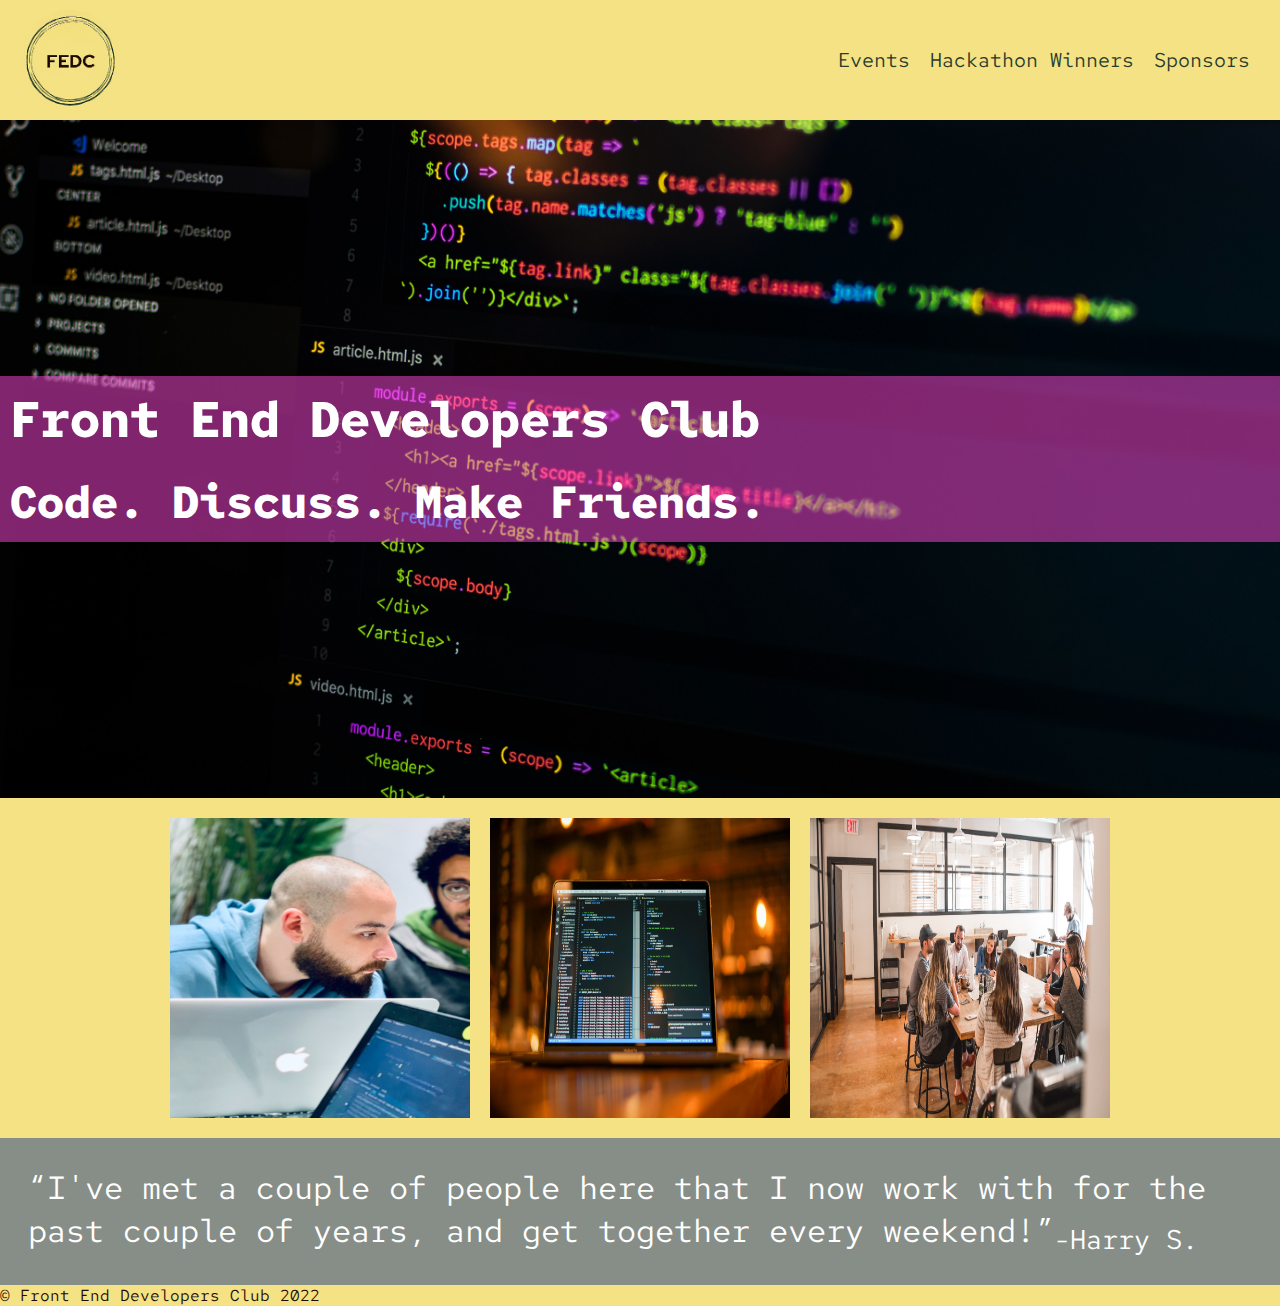
==== index.html @ 34901fd0 "add media queries, font-size, and padding" ====
<!DOCTYPE html>

<html lang="en">
    <head>
        <meta charset="utf-8">
        <meta name="viewport" content="width=device-width, initial-scale=1">
        <meta name="description" content="A Codecademy Challenge Project to test web design concepts.">
        <meta name="keywords" content="frontend, html, javascript, Codecademy, meetup">
        <title>FrontEnd Developers Club</title>
        <link rel="preconnect" href="https://fonts.googleapis.com">
        <link rel="preconnect" href="https://fonts.gstatic.com" crossorigin>
        <link
            href="https://fonts.googleapis.com/css2?family=Red+Hat+Mono:ital,wght@0,300;0,400;0,500;0,600;0,700;1,300;1,400;1,500;1,600;1,700&display=swap"
            rel="stylesheet">
        <link href="/assets/styles/styles.css" rel="stylesheet">
    </head>

    <body>
        <header class="header header--lg">
            <a href="/" title="home"><img class="header__logo" src="/assets/images/FEDC-logo.webp" alt=""></a>
            <nav class="header__nav header__nav--md">
                <a class="header__link" href="#">Events</a>
                <a class="header__link" href="#">Hackathon Winners</a>
                <a class="header__link" href="#sponsors">Sponsors</a>
            </nav>
        </header>
        <main>
            <section class="hero">
                <div class="hero__content">
                    <h1 class="hero__content--mb">Front End Developers Club</h1>
                    <h3>Code. Discuss. Make Friends.</h3>
                </div>
            </section>
            <section class="meetup-images">
                <div class="meetup-images__img-container">
                    <img class="meetup-images__img" src="/assets/images/pair-programming.jpeg"
                        alt="two guys sitting next to each other in from of a computer">
                </div>
                <div class="meetup-images__img-container">
                    <img class="meetup-images__img" src="/assets/images/code-coffee-shop.jpeg"
                        alt="a computer on a table in a coffee shop">
                </div>
                <div class="meetup-images__img-container">
                    <img class="meetup-images__img" src="/assets/images/meetup.jpeg"
                        alt="people sitting together at a table">
                </div>
            </section>
            <section class="pull-quote">
                <q class="pull-quote__quote">I've met a couple of people here that I now work with for the past couple of years, and get together every weekend!</q><sub>-Harry S.</sub>
            </section>
            <section class="information"></section>
            <section id="sponsors" class="sponsors"></section>
        </main>
        <footer class="footer">
            <div class="copyright">
                <p>&copy; Front End Developers Club 2022</p>
            </div>
        </footer>
    </body>
</html>
---- assets/styles/styles.css ----
/*
 ****** GLOBAL ******
 */
:root {
  /* CSS HEX */
  --purple-pizzazz: #ff47daff;
  --dark-sienna: #230903ff;
  --flax: #f4e285ff;
  --kombu-green: #273c2cff;
  --battleship-grey: #878e88ff;
}

* {
  margin: 0;
  padding: 0;
  box-sizing: border-box;
}

body {
  background-color: var(--flax);
  color: var(--dark-sienna);
  font-size: 16px;
  font-family: "Red Hat Mono", monospace;
}
h1 {
  font-size: 2.8125em;
}
h2 {
  font-size: 2.5em;
}
h3 {
  font-size: 2.1875em;
}
h4 {
  font-size: 1.75em;
}
h5 {
  font-size: 1.5625em;
}
h6 {
  font-size: 1.25em;
}
a {
  font-size: 1.125rem;
}
p {
  font-size: inherit;
}
img {
  display: block;
}

@media only screen and (min-width: 1024px) {
  h1 {
    font-size: 3em;
  }
  h2 {
    font-size: 2.8125em;
  }
  h3 {
    font-size: 2.5em;
  }
  h4 {
    font-size: 2.1875em;
  }
  h5 {
    font-size: 1.75em;
  }
  h6 {
    font-size: 1.5625em;
  }
  a {
    font-size: 1.25rem;
  }
}

@media only screen and (min-width: 1280px) {
  h1 {
    font-size: 3.125em;
  }
  h2 {
    font-size: 3em;
  }
  h3 {
    font-size: 2.8125em;
  }
  h4 {
    font-size: 2.5em;
  }
  h5 {
    font-size: 2.1875em;
  }
  h6 {
    font-size: 1.75em;
  }
}

/*
****** Header ******
 */
.header {
  position: relative;
  display: flex;
  justify-content: center;
  align-content: center;
  flex-flow: column wrap;
  width: 100%;
}
.header__logo {
  position: relative;
  margin: 0.625rem auto;
  max-width: 6.25rem;
  border-radius: 100%;
  align-self: center;
}
.header__nav {
  position: relative;
  align-self: center;
  display: flex;
  justify-content: center;
  align-content: center;
  flex-direction: column;
}
.header__link {
  justify-self: center;
  align-self: center;
  padding: 0.625rem;
  text-decoration: none;
  color: var(--kombu-green);
}
.header__link:active {
  color: var(--purple-pizzazz);
}
@media only screen and (min-width: 768px) {
  .header__nav--md {
    flex-direction: row;
  }
}
@media only screen and (min-width: 1024px) {
  .header--lg {
    flex-direction: row;
    justify-content: space-between;
    padding: 0 1.25rem;
  }
}

/*
****** Hero ******
 */
.hero {
  position: relative;
  background-image: url("/assets/images/hero-front-end-code.jpeg");
  background-repeat: no-repeat;
  background-size: cover;
  background-position: center;
  /* background-origin: content-box; */
  padding: 20% 0;
}
.hero__content {
  position: relative;
  background-color: rgba(255, 71, 218, 0.5);
  color: white;
  display: flex;
  flex-flow: column wrap;
  justify-content: center;
  align-content: flex-start;
  padding: 0.625rem;
}

.hero__content--mb {
  margin-bottom: 1.25rem;
}

/* 
****** Metup Images ******
 */

.meetup-images {
  position: relative;
  display: flex;
  justify-content: center;
  align-content: center;
  flex-flow: column wrap;
  width: 100%;
  height: 100%;
  padding: 0.625rem 0;
}
.meetup-images__img-container {
  margin: 0.625rem;
}
.meetup-images__img {
  width: 100%;
  height: 100%;
  margin: 0 auto;
}
@media only screen and (min-width: 768px) {
  .meetup-images {
    flex-flow: row wrap;
  }
  .meetup-images__img-container {
    max-height: 18.75rem;
    max-width: 18.75rem;
  }
}

/* 
****** Pull Quote ******
 */
.pull-quote {
  background-color: var(--battleship-grey);
  padding: 0.75rem;
  color: #fff;
  font-size: 1.25rem;
}
@media only screen and (min-width: 768px) {
  .pull-quote {
    padding: 1.75rem;
  }
}
@media only screen and (min-width: 1024px) {
  .pull-quote {
    font-size: 2rem;
  }
}
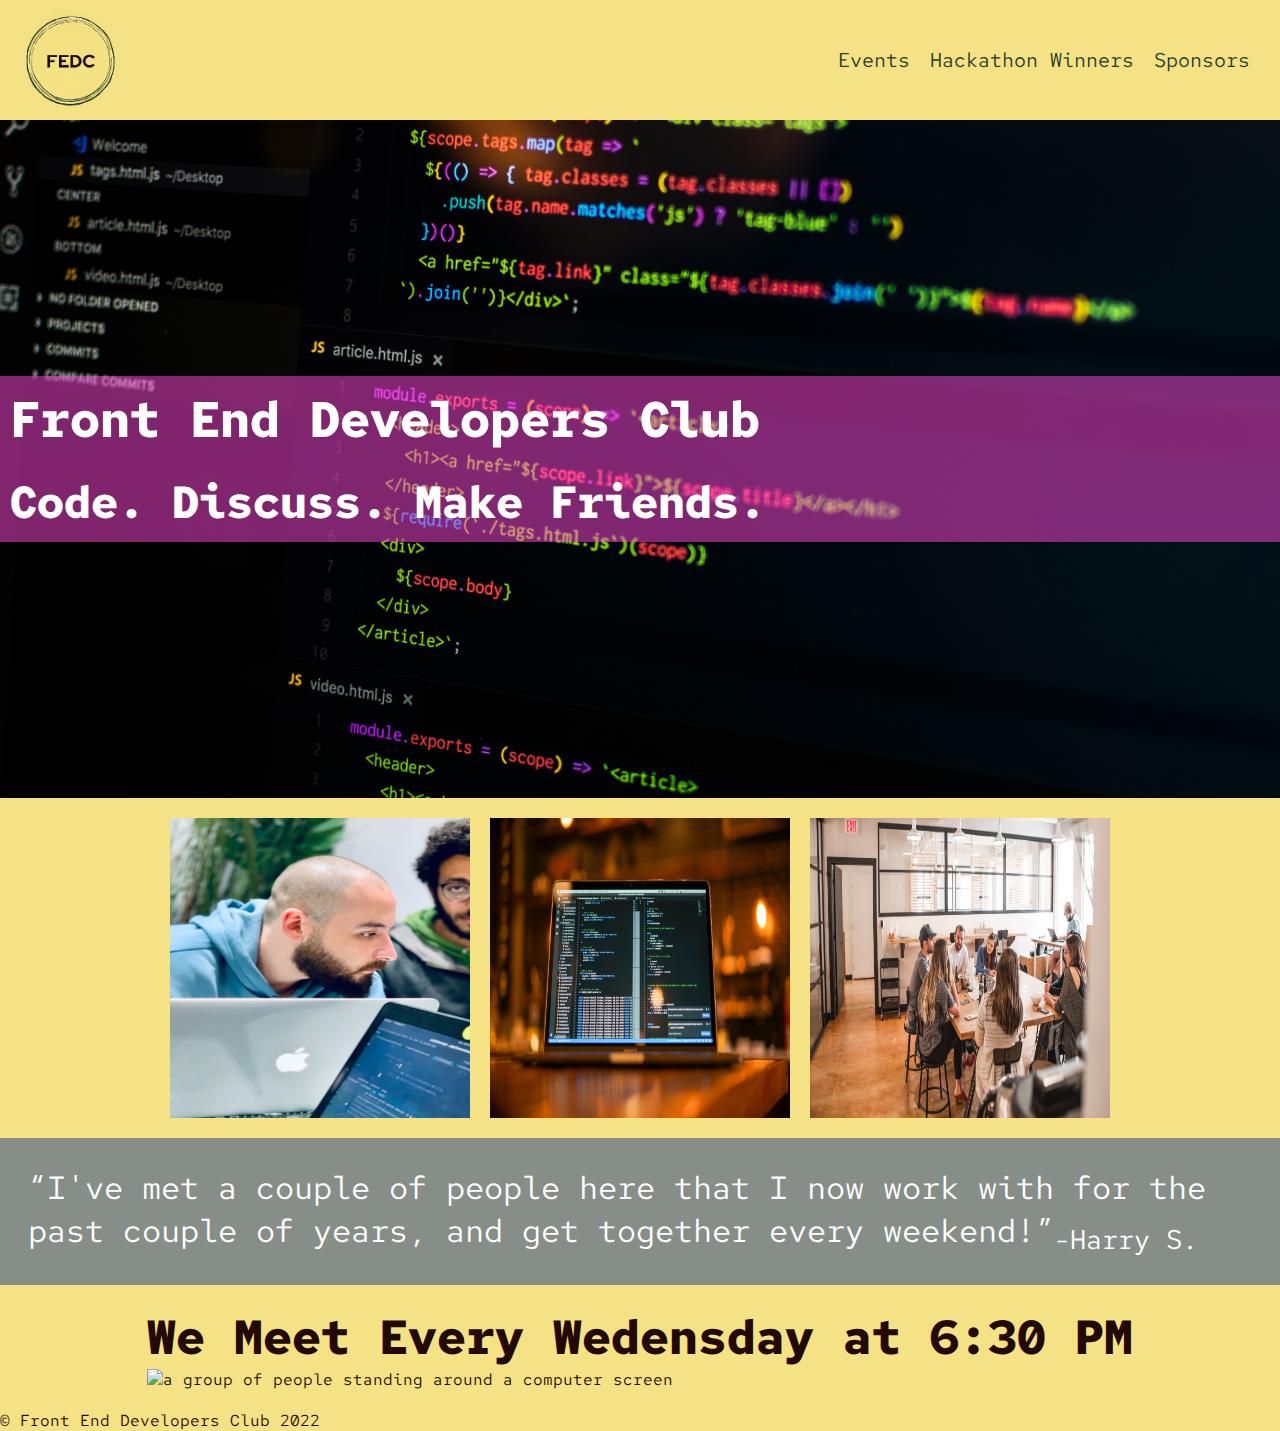
==== commit 81cd0b54: "WIP - feature initial --added heading --add add image" ====
--- a/index.html
+++ b/index.html
@@ -48,7 +48,10 @@
             <section class="pull-quote">
                 <q class="pull-quote__quote">I've met a couple of people here that I now work with for the past couple of years, and get together every weekend!</q><sub>-Harry S.</sub>
             </section>
-            <section class="information"></section>
+            <section class="information">
+                <h2>We Meet Every Wedensday at 6:30 PM</h2>
+                <img class="information__image" src="/assets/images/group-img.jpeg" alt="a group of people standing around a computer screen">
+            </section>
             <section id="sponsors" class="sponsors"></section>
         </main>
         <footer class="footer">
--- a/assets/styles/styles.css
+++ b/assets/styles/styles.css
@@ -174,7 +174,6 @@
 /* 
 ****** Metup Images ******
  */
-
 .meetup-images {
   position: relative;
   display: flex;
@@ -222,3 +221,16 @@
     font-size: 2rem;
   }
 }
+
+/* 
+****** Information ******
+*/
+.information {
+  padding: 1.25rem 0;
+  display: flex;
+  justify-content: center;
+  align-content: center;
+  flex-flow: column wrap;
+}
+.information__image {
+}
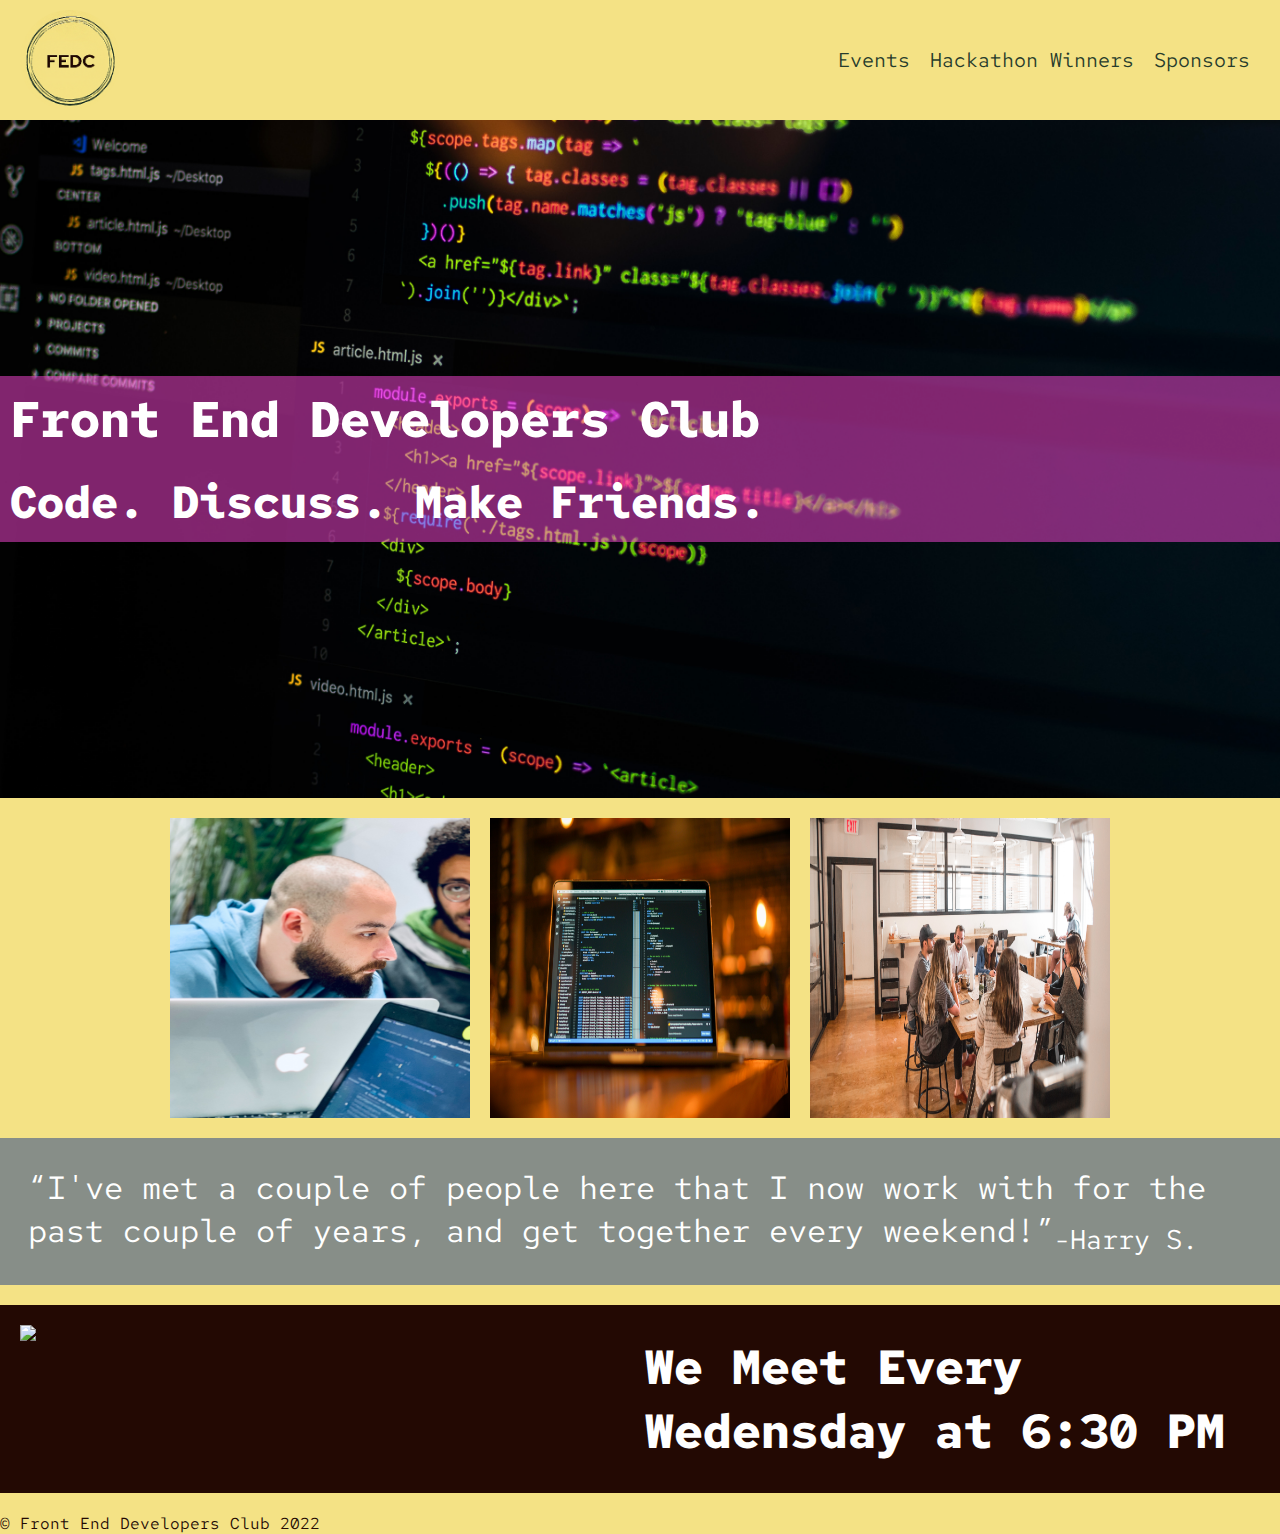
==== commit f475ede1: "[feature-update]: refactor html and styles." ====
--- a/index.html
+++ b/index.html
@@ -49,8 +49,9 @@
                 <q class="pull-quote__quote">I've met a couple of people here that I now work with for the past couple of years, and get together every weekend!</q><sub>-Harry S.</sub>
             </section>
             <section class="information">
-                <h2>We Meet Every Wedensday at 6:30 PM</h2>
-                <img class="information__image" src="/assets/images/group-img.jpeg" alt="a group of people standing around a computer screen">
+                <img class="information__image" src="/assets/images/group-img.jpeg"
+                    alt="a group of people standing around a computer screen">
+                <h2 class="information__heading">We Meet Every Wedensday at 6:30 PM</h2>
             </section>
             <section id="sponsors" class="sponsors"></section>
         </main>
--- a/assets/styles/styles.css
+++ b/assets/styles/styles.css
@@ -226,11 +226,32 @@
 ****** Information ******
 */
 .information {
-  padding: 1.25rem 0;
-  display: flex;
-  justify-content: center;
-  align-content: center;
-  flex-flow: column wrap;
+  padding: 1.25rem;
+  display: flex;
+  justify-content: center;
+  align-content: center;
+  flex-flow: column wrap;
+  background-color: var(--dark-sienna);
+  margin: 1.25rem auto;
+}
+.information__heading {
+  padding: 0.625rem;
+  color: #fff;
+  align-self: center;
 }
 .information__image {
-}
+  width: 100%;
+  height: auto;
+}
+@media only screen and (min-width: 1024px) {
+  .information {
+    flex-flow: row;
+  }
+  .information__heading {
+    max-width: none;
+    width: 100%;
+  }
+  .information__image {
+    max-width: 50%;
+  }
+}
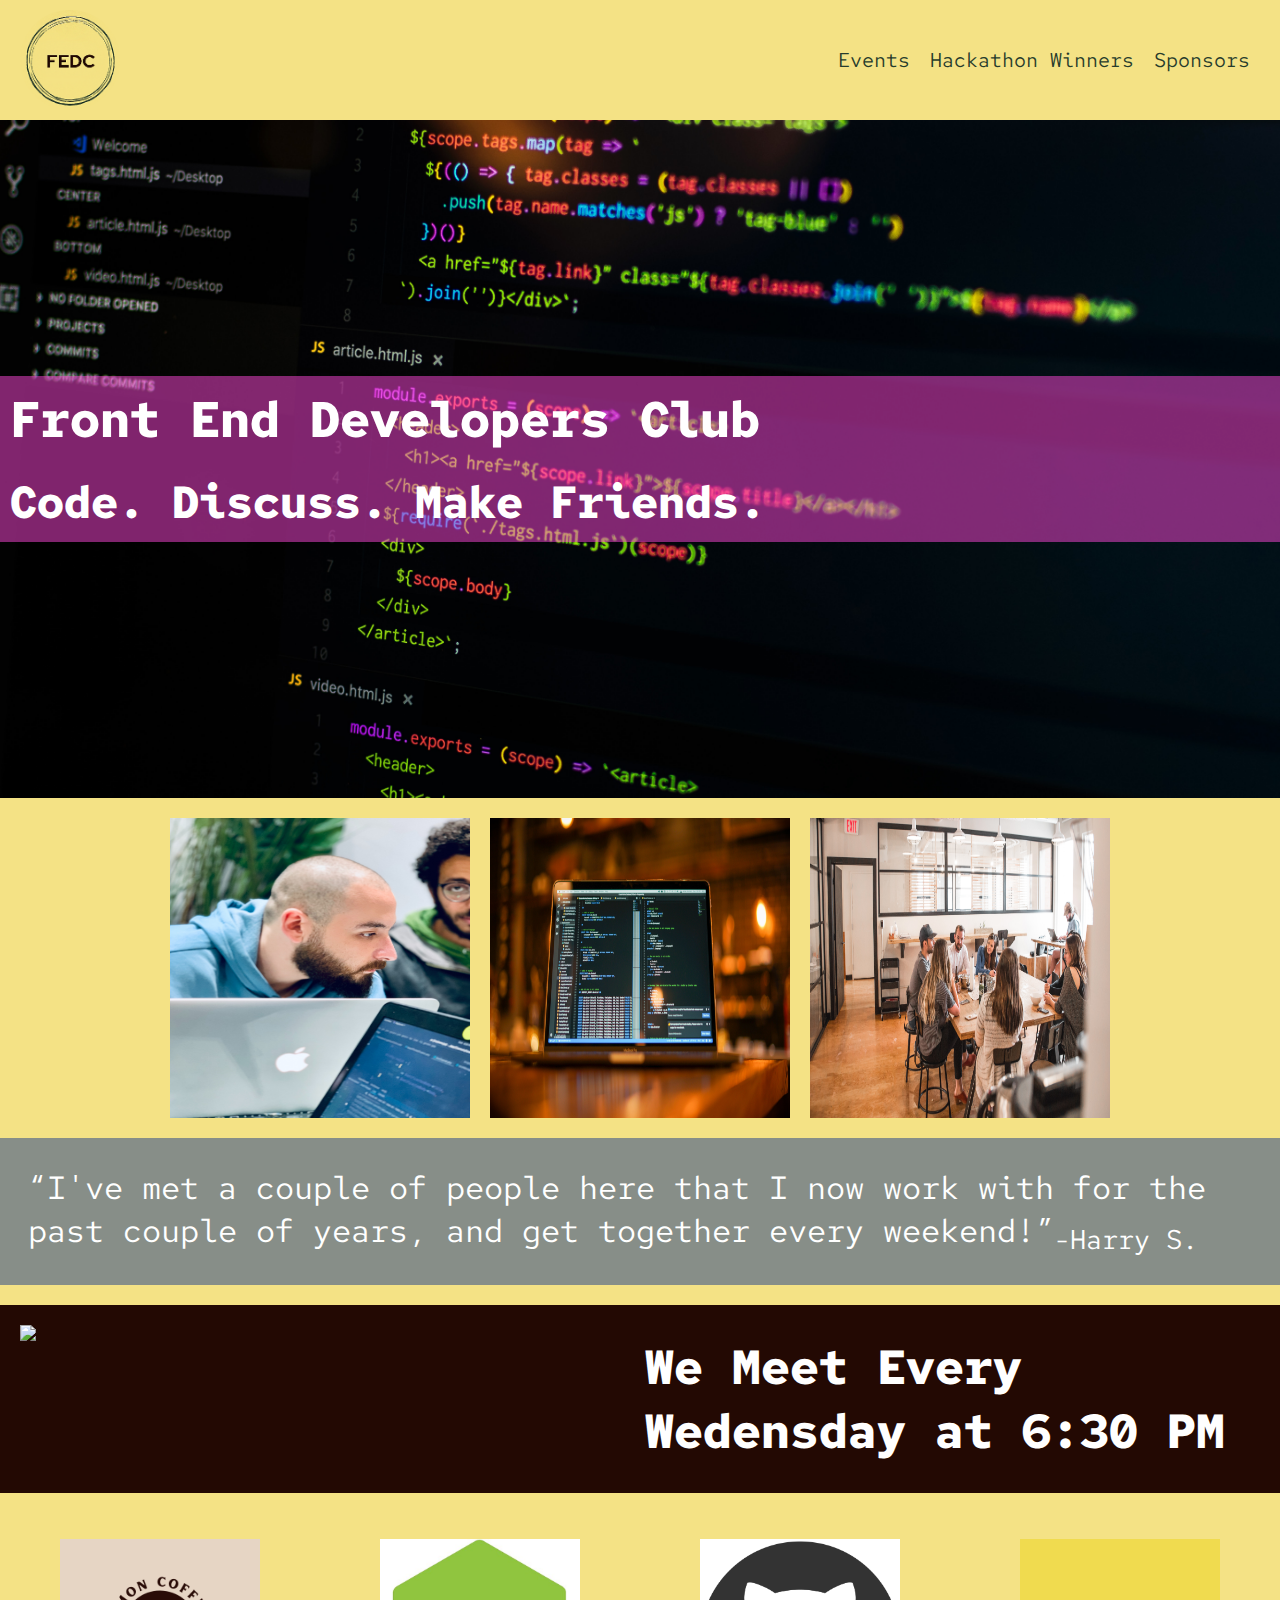
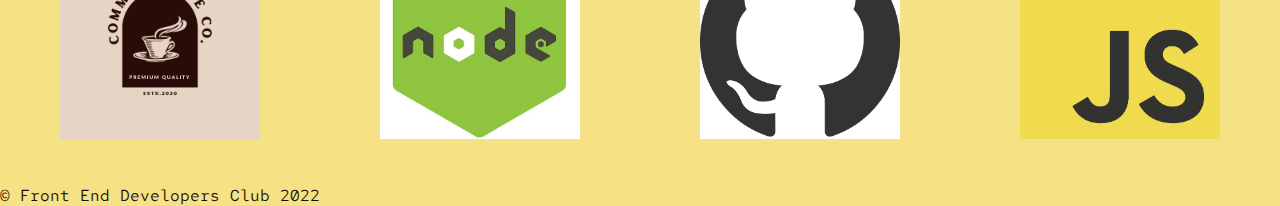
==== commit a9087047: "add sponsors" ====
--- a/index.html
+++ b/index.html
@@ -46,14 +46,20 @@
                 </div>
             </section>
             <section class="pull-quote">
-                <q class="pull-quote__quote">I've met a couple of people here that I now work with for the past couple of years, and get together every weekend!</q><sub>-Harry S.</sub>
+                <q class="pull-quote__quote">I've met a couple of people here that I now work with for the past couple
+                    of years, and get together every weekend!</q><sub>-Harry S.</sub>
             </section>
             <section class="information">
                 <img class="information__image" src="/assets/images/group-img.jpeg"
                     alt="a group of people standing around a computer screen">
                 <h2 class="information__heading">We Meet Every Wedensday at 6:30 PM</h2>
             </section>
-            <section id="sponsors" class="sponsors"></section>
+            <section id="sponsors" class="sponsors">
+                <img class="sponsors__logo" src="/assets/images/coffee-logo.png" alt="a coffee shopt logo">
+                <img class="sponsors__logo" src="/assets/images/node-js-logo.jpeg" alt="NodeJS logo">
+                <img class="sponsors__logo" src="/assets/images/GitHub_logo.png" alt="Github logo">
+                <img class="sponsors__logo" src="/assets/images/JavaScript_Logo.png" alt="JavaScript logo">
+            </section>
         </main>
         <footer class="footer">
             <div class="copyright">
--- a/assets/styles/styles.css
+++ b/assets/styles/styles.css
@@ -255,3 +255,20 @@
     max-width: 50%;
   }
 }
+
+/* 
+****** Sponsors *******
+*/
+.sponsors {
+  display: flex;
+  flex-flow: row wrap;
+  justify-content: space-around;
+  align-content: center;
+  margin: 1.25rem auto;
+}
+.sponsors__logo {
+  max-width: 12.5rem;
+  height: 12.5rem;
+  background-color: #ffffff;
+  margin: 2%;
+}
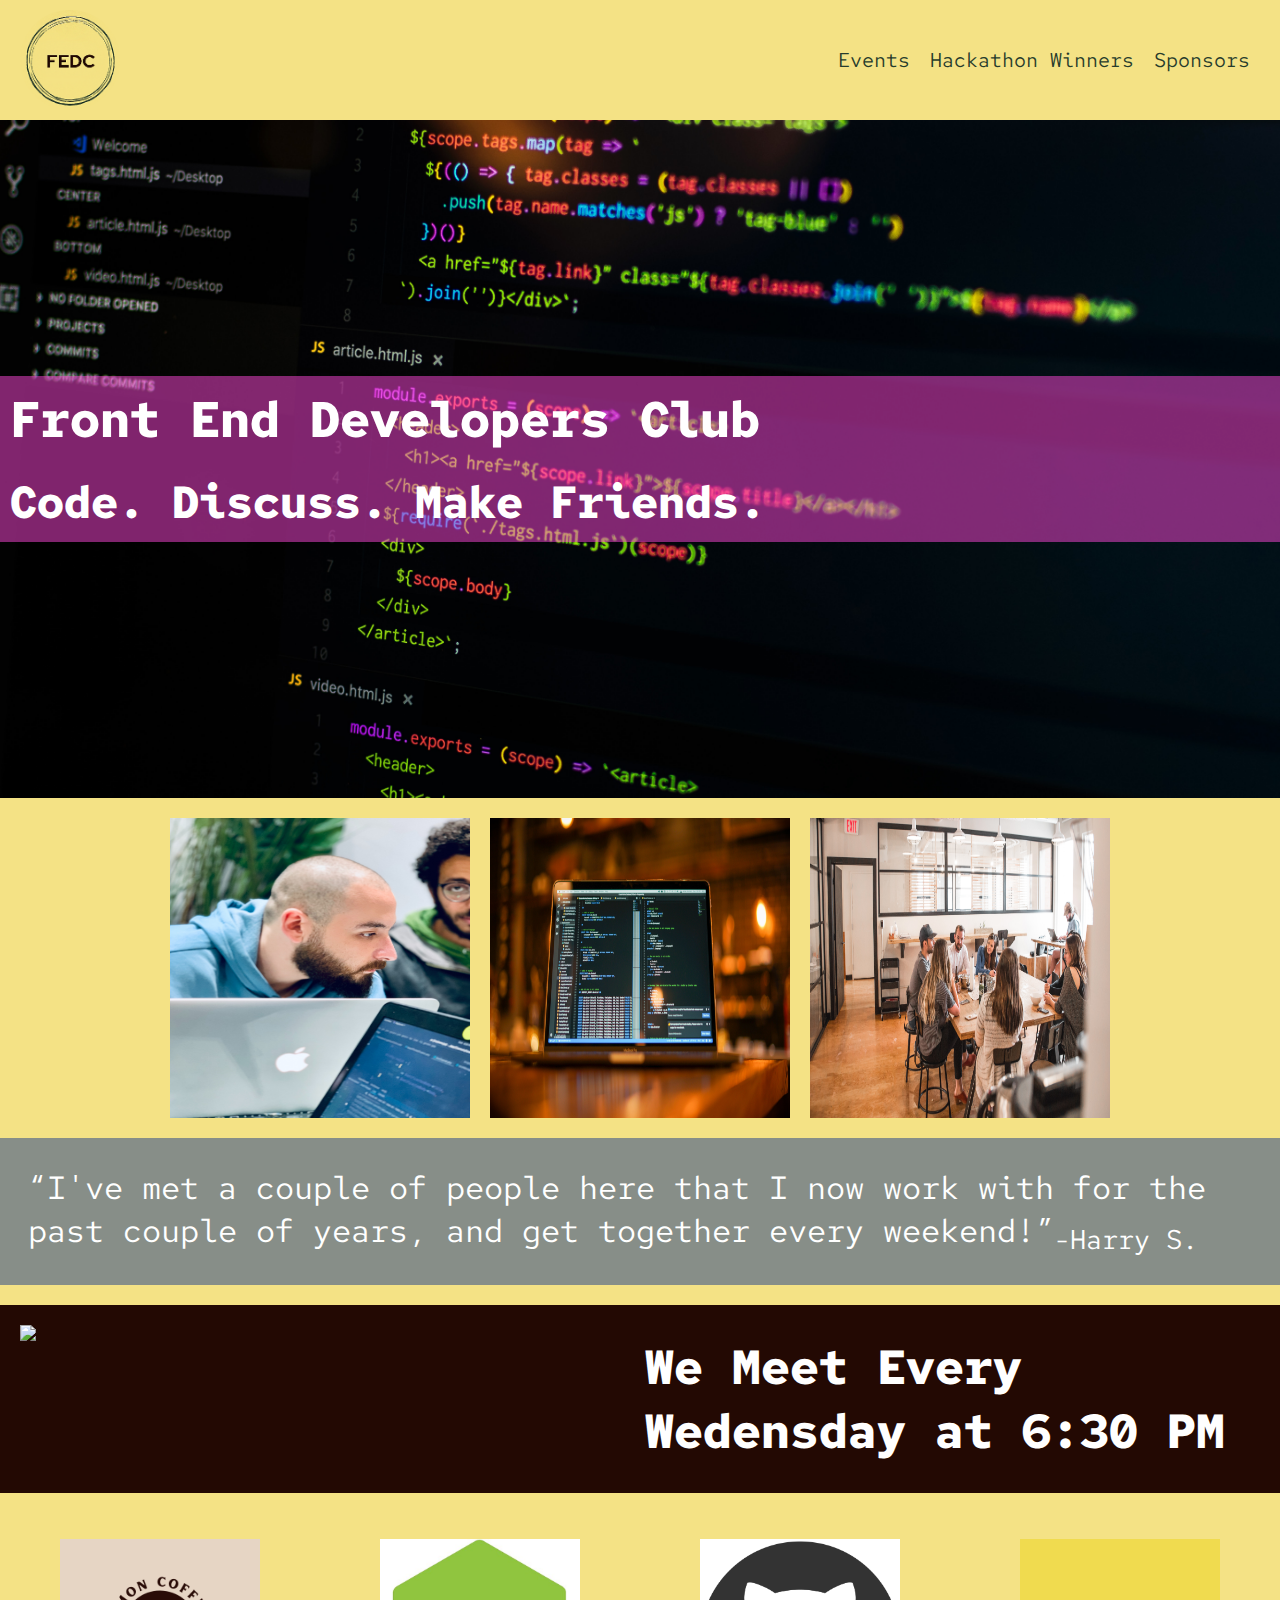
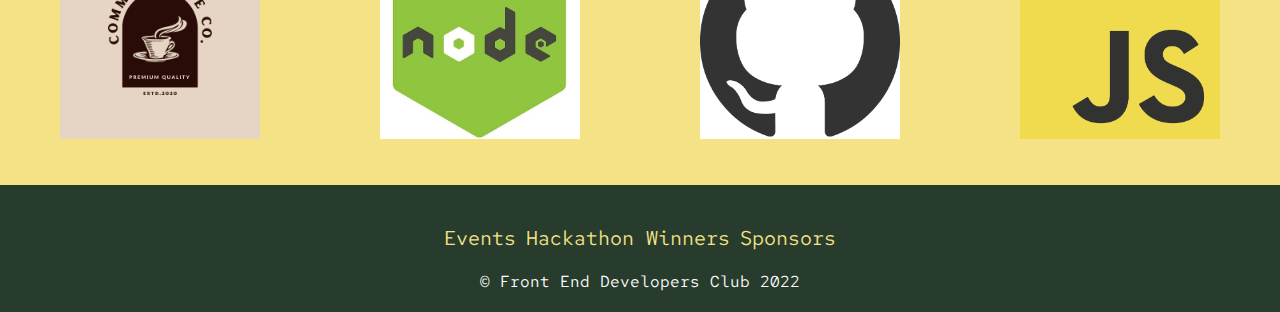
==== commit f5db8976: "add footer" ====
--- a/index.html
+++ b/index.html
@@ -62,9 +62,12 @@
             </section>
         </main>
         <footer class="footer">
-            <div class="copyright">
-                <p>&copy; Front End Developers Club 2022</p>
-            </div>
+            <nav class="footer__nav">
+                <a class="footer__link" href="#">Events</a>
+                <a class="footer__link" href="#">Hackathon Winners</a>
+                <a class="footer__link" href="#sponsors">Sponsors</a>
+            </nav>
+            <p>&copy; Front End Developers Club 2022</p>
         </footer>
     </body>
 </html>
--- a/assets/styles/styles.css
+++ b/assets/styles/styles.css
@@ -128,7 +128,8 @@
   text-decoration: none;
   color: var(--kombu-green);
 }
-.header__link:active {
+.header__link:active,
+.header__link:hover {
   color: var(--purple-pizzazz);
 }
 @media only screen and (min-width: 768px) {
@@ -272,3 +273,30 @@
   background-color: #ffffff;
   margin: 2%;
 }
+
+/*
+****** Footer *******
+*/
+.footer {
+  background-color: var(--kombu-green);
+  width: 100%;
+  color: #fff;
+  position: relative;
+  text-align: center;
+  display: flex;
+  justify-content: center;
+  align-content: center;
+  flex-flow: column wrap;
+  padding: 1.25rem;
+}
+.footer__nav {
+  margin: 1.25rem auto;
+}
+.footer__link {
+  color: var(--flax);
+  text-decoration: none;
+}
+.footer__link:active,
+.footer__link:hover {
+  color: var(--purple-pizzazz);
+}
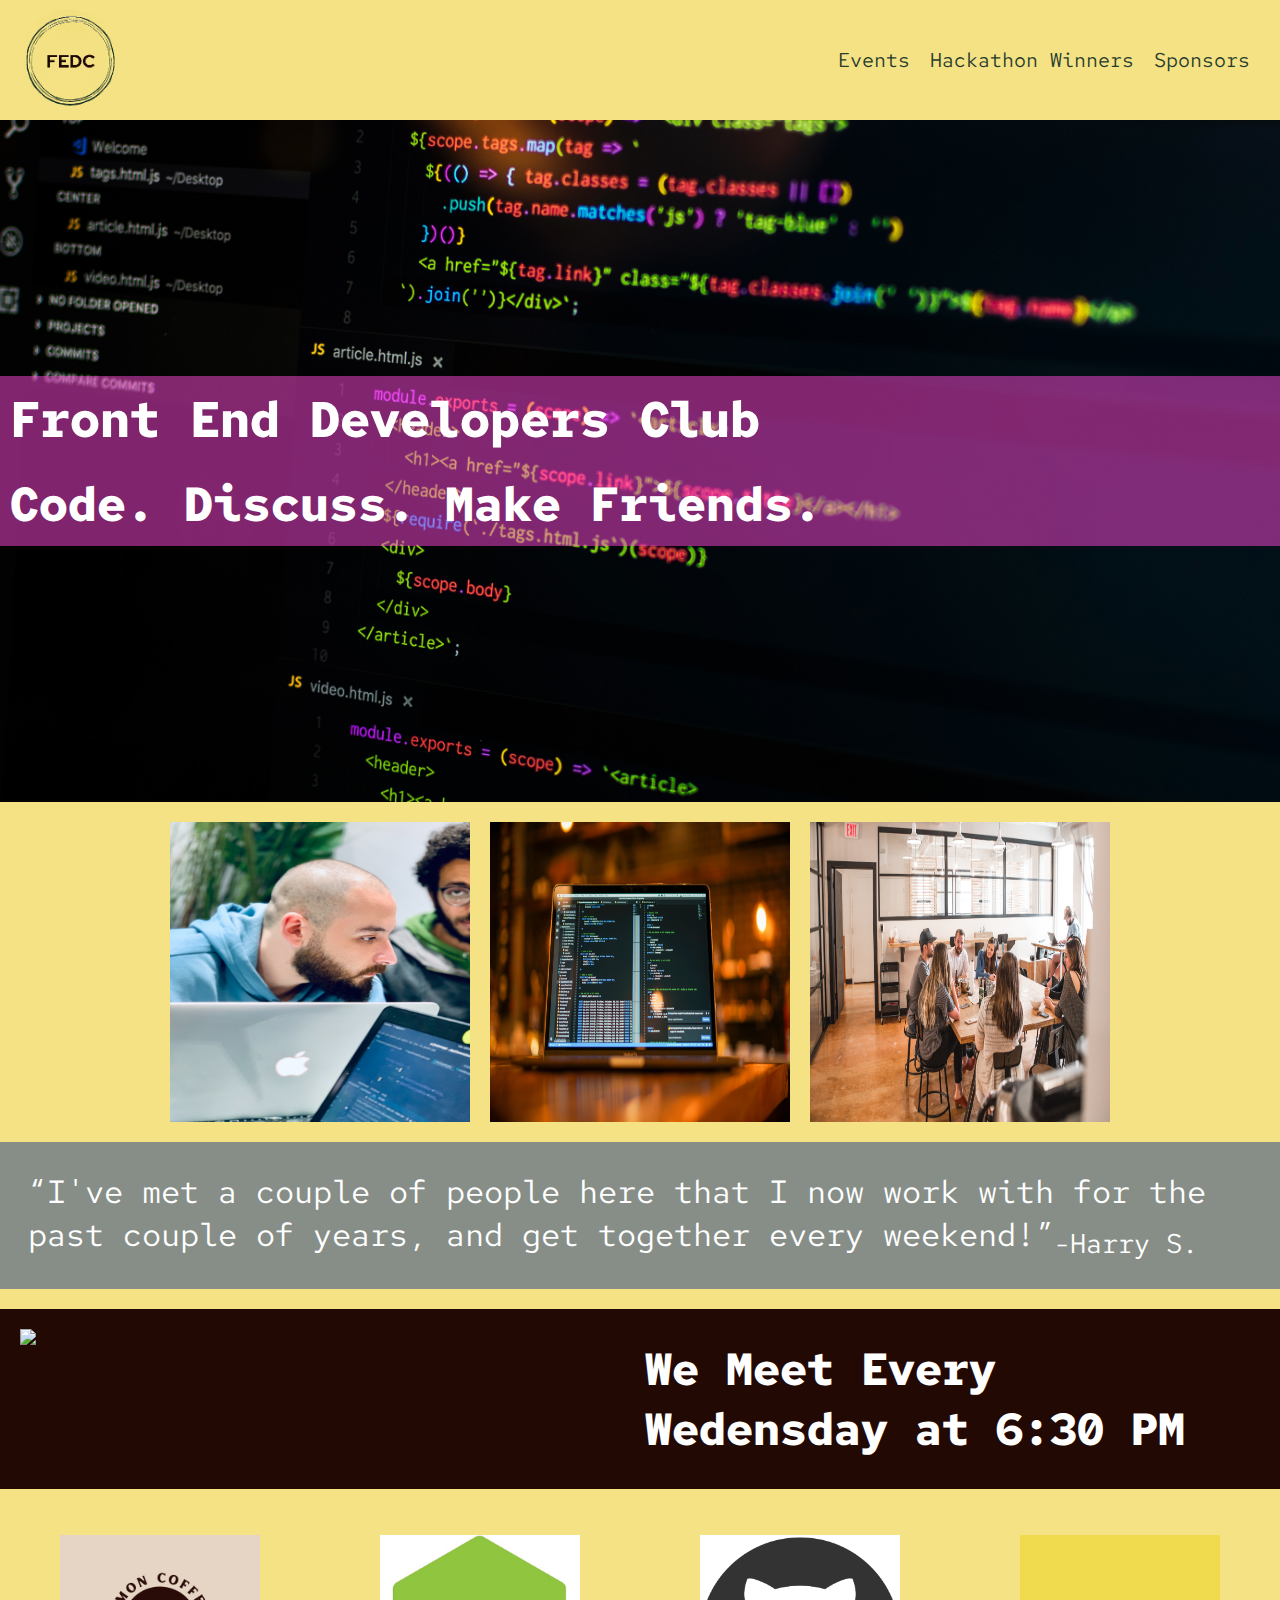
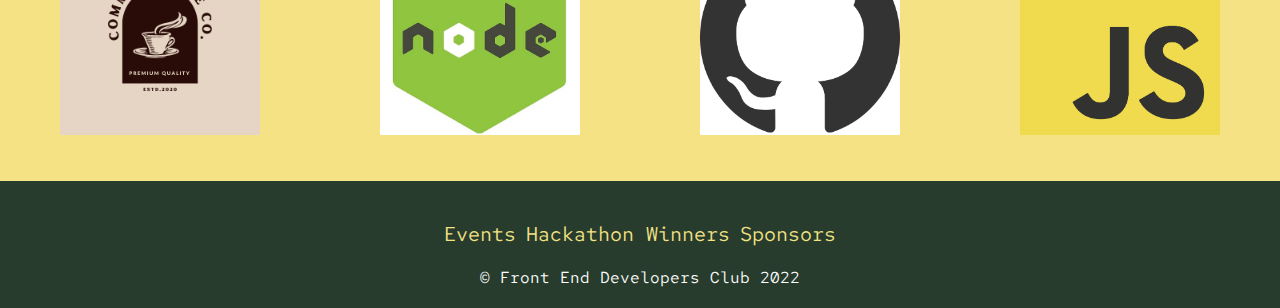
==== commit 488d44ef: "add favicon" ====
--- a/index.html
+++ b/index.html
@@ -13,6 +13,7 @@
             href="https://fonts.googleapis.com/css2?family=Red+Hat+Mono:ital,wght@0,300;0,400;0,500;0,600;0,700;1,300;1,400;1,500;1,600;1,700&display=swap"
             rel="stylesheet">
         <link href="/assets/styles/styles.css" rel="stylesheet">
+        <link rel="icon" href="/favicon.ico" type="image/x-icon">
     </head>
 
     <body>
@@ -28,7 +29,7 @@
             <section class="hero">
                 <div class="hero__content">
                     <h1 class="hero__content--mb">Front End Developers Club</h1>
-                    <h3>Code. Discuss. Make Friends.</h3>
+                    <h2>Code. Discuss. Make Friends.</h2>
                 </div>
             </section>
             <section class="meetup-images">
@@ -52,7 +53,7 @@
             <section class="information">
                 <img class="information__image" src="/assets/images/group-img.jpeg"
                     alt="a group of people standing around a computer screen">
-                <h2 class="information__heading">We Meet Every Wedensday at 6:30 PM</h2>
+                <h3 class="information__heading">We Meet Every Wedensday at 6:30 PM</h3>
             </section>
             <section id="sponsors" class="sponsors">
                 <img class="sponsors__logo" src="/assets/images/coffee-logo.png" alt="a coffee shopt logo">
